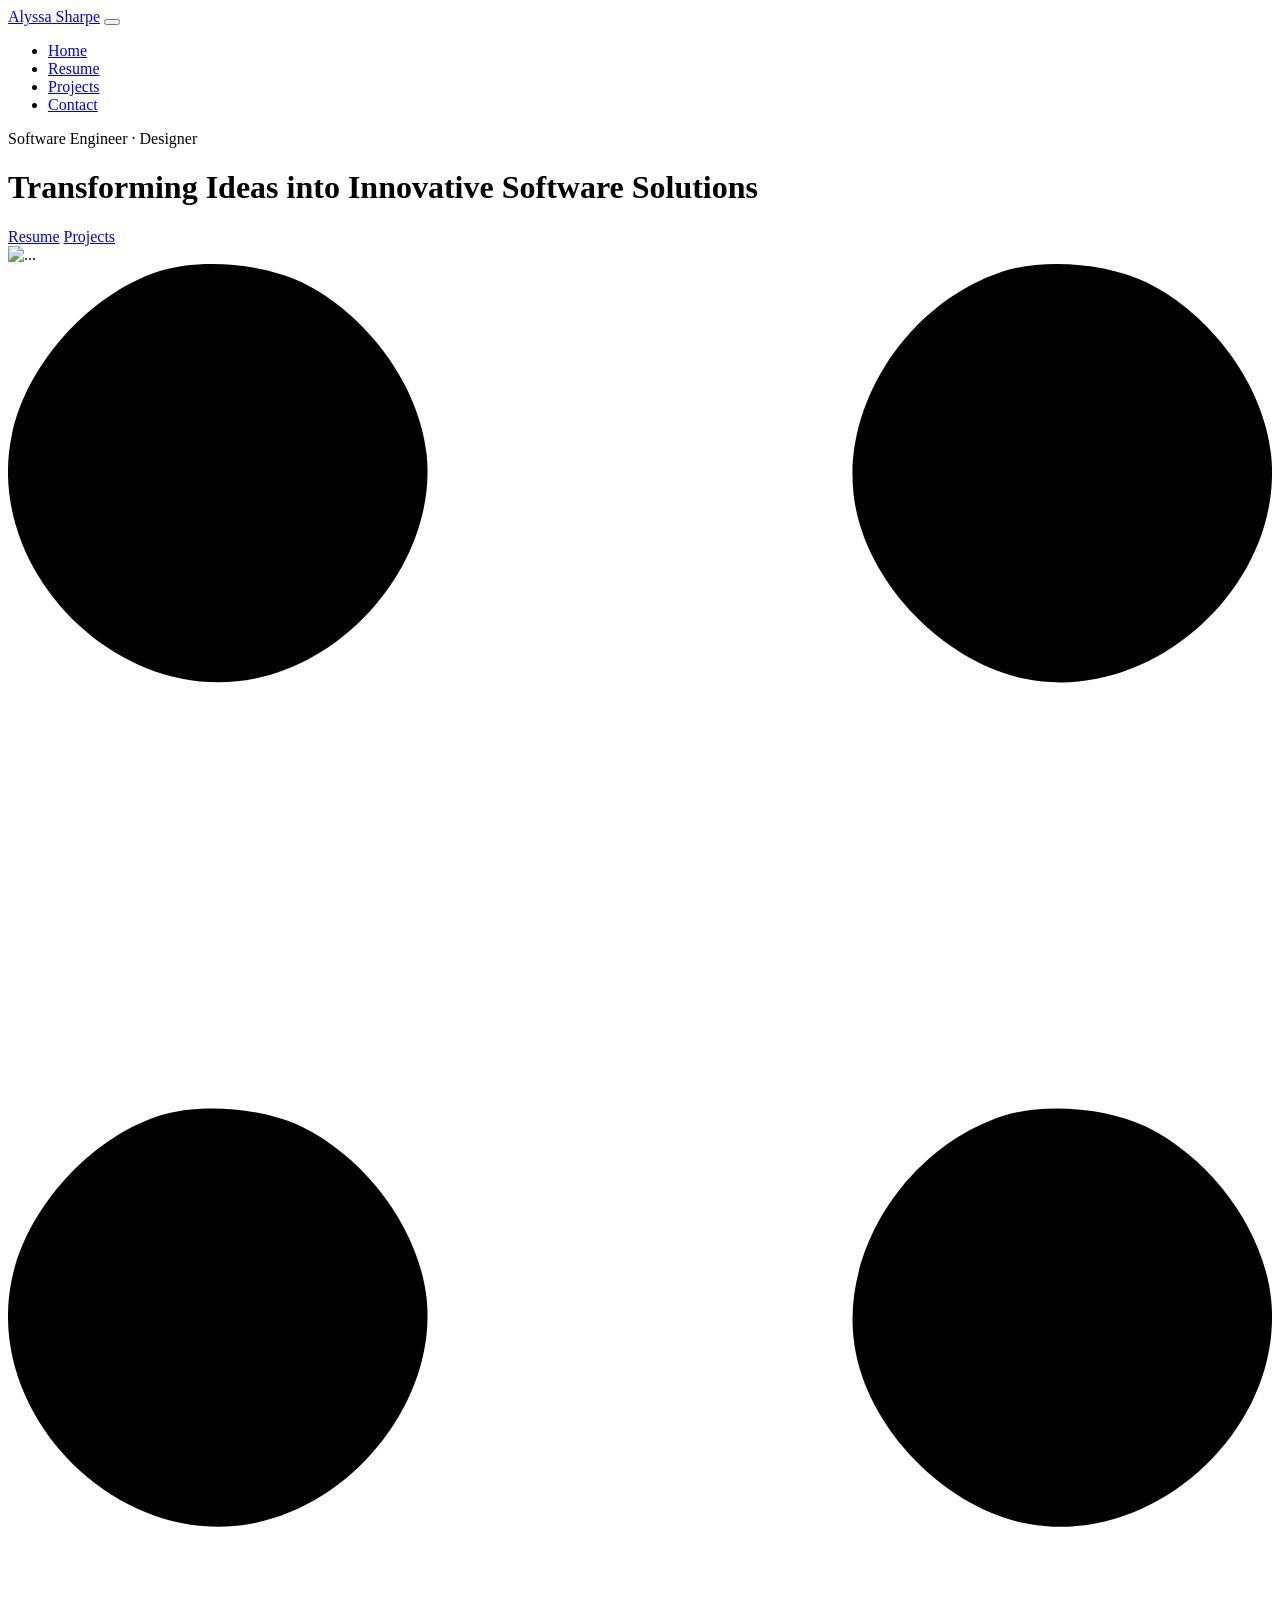
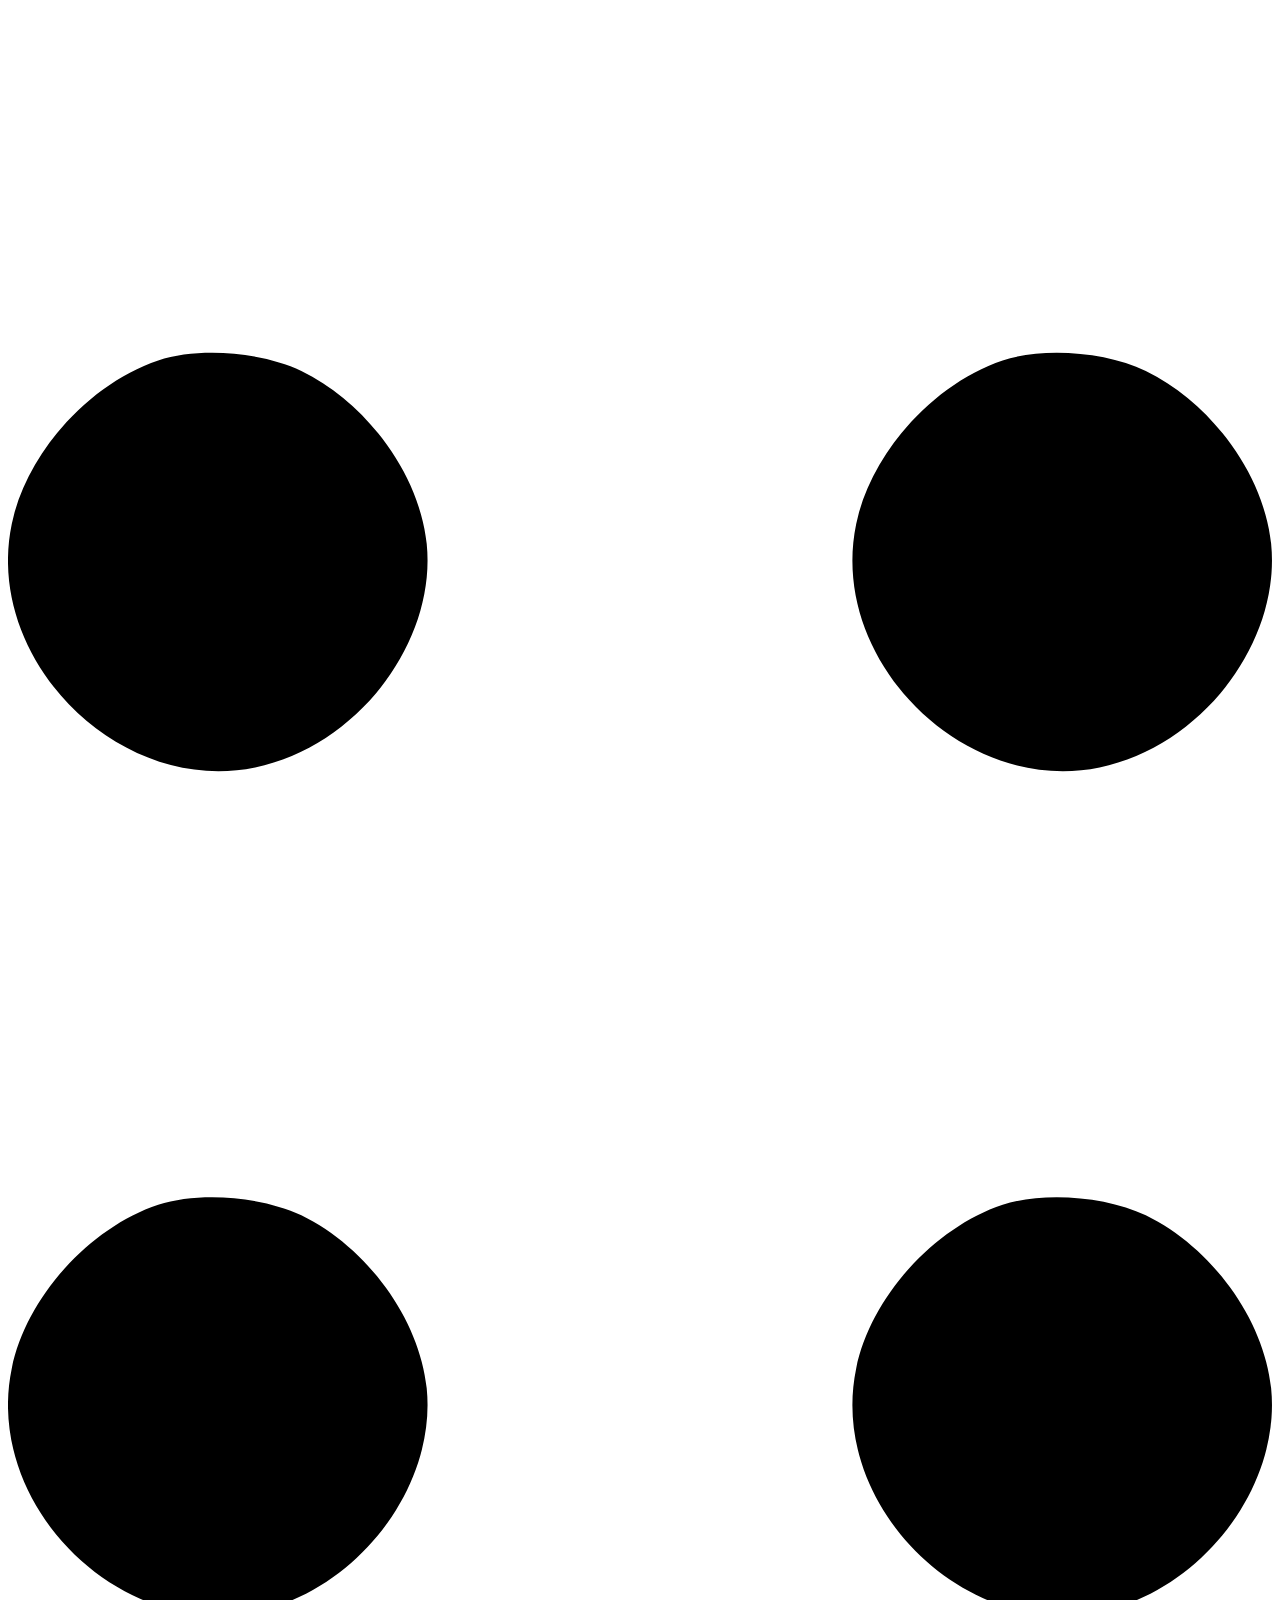
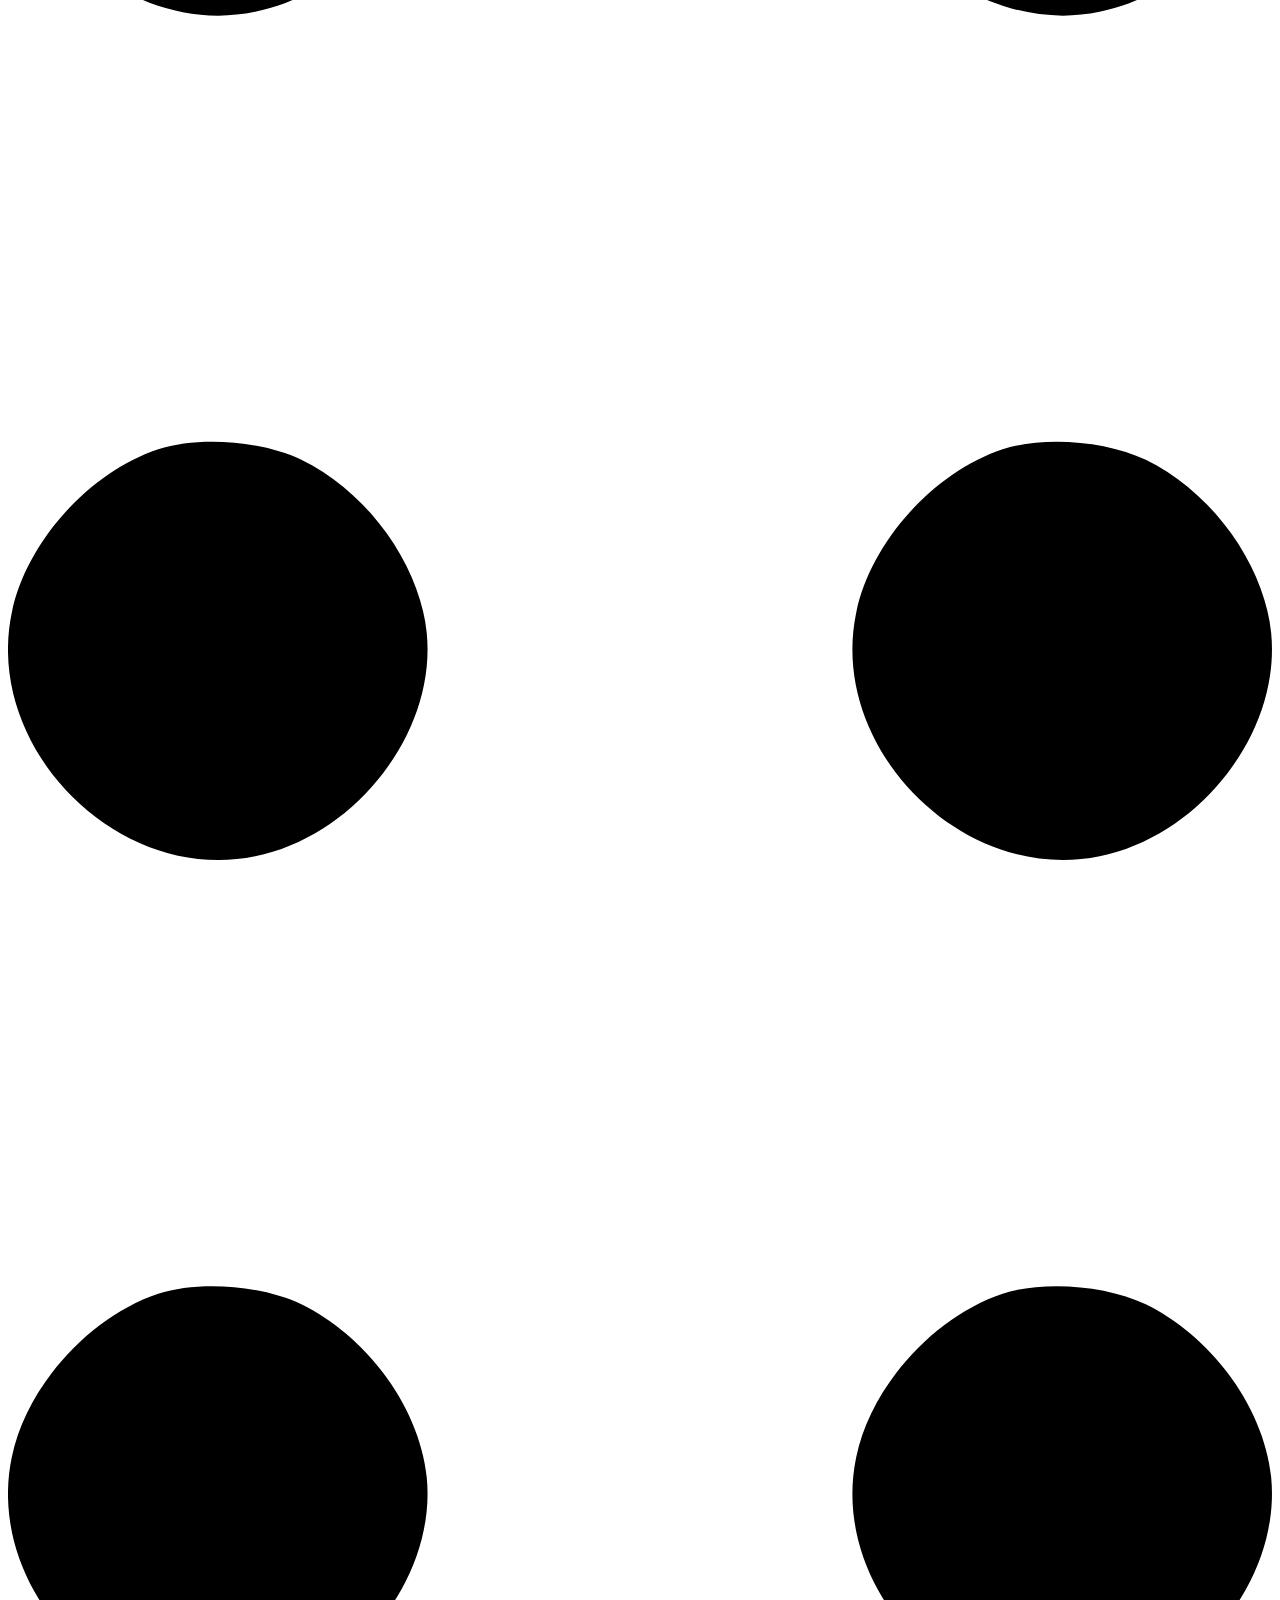
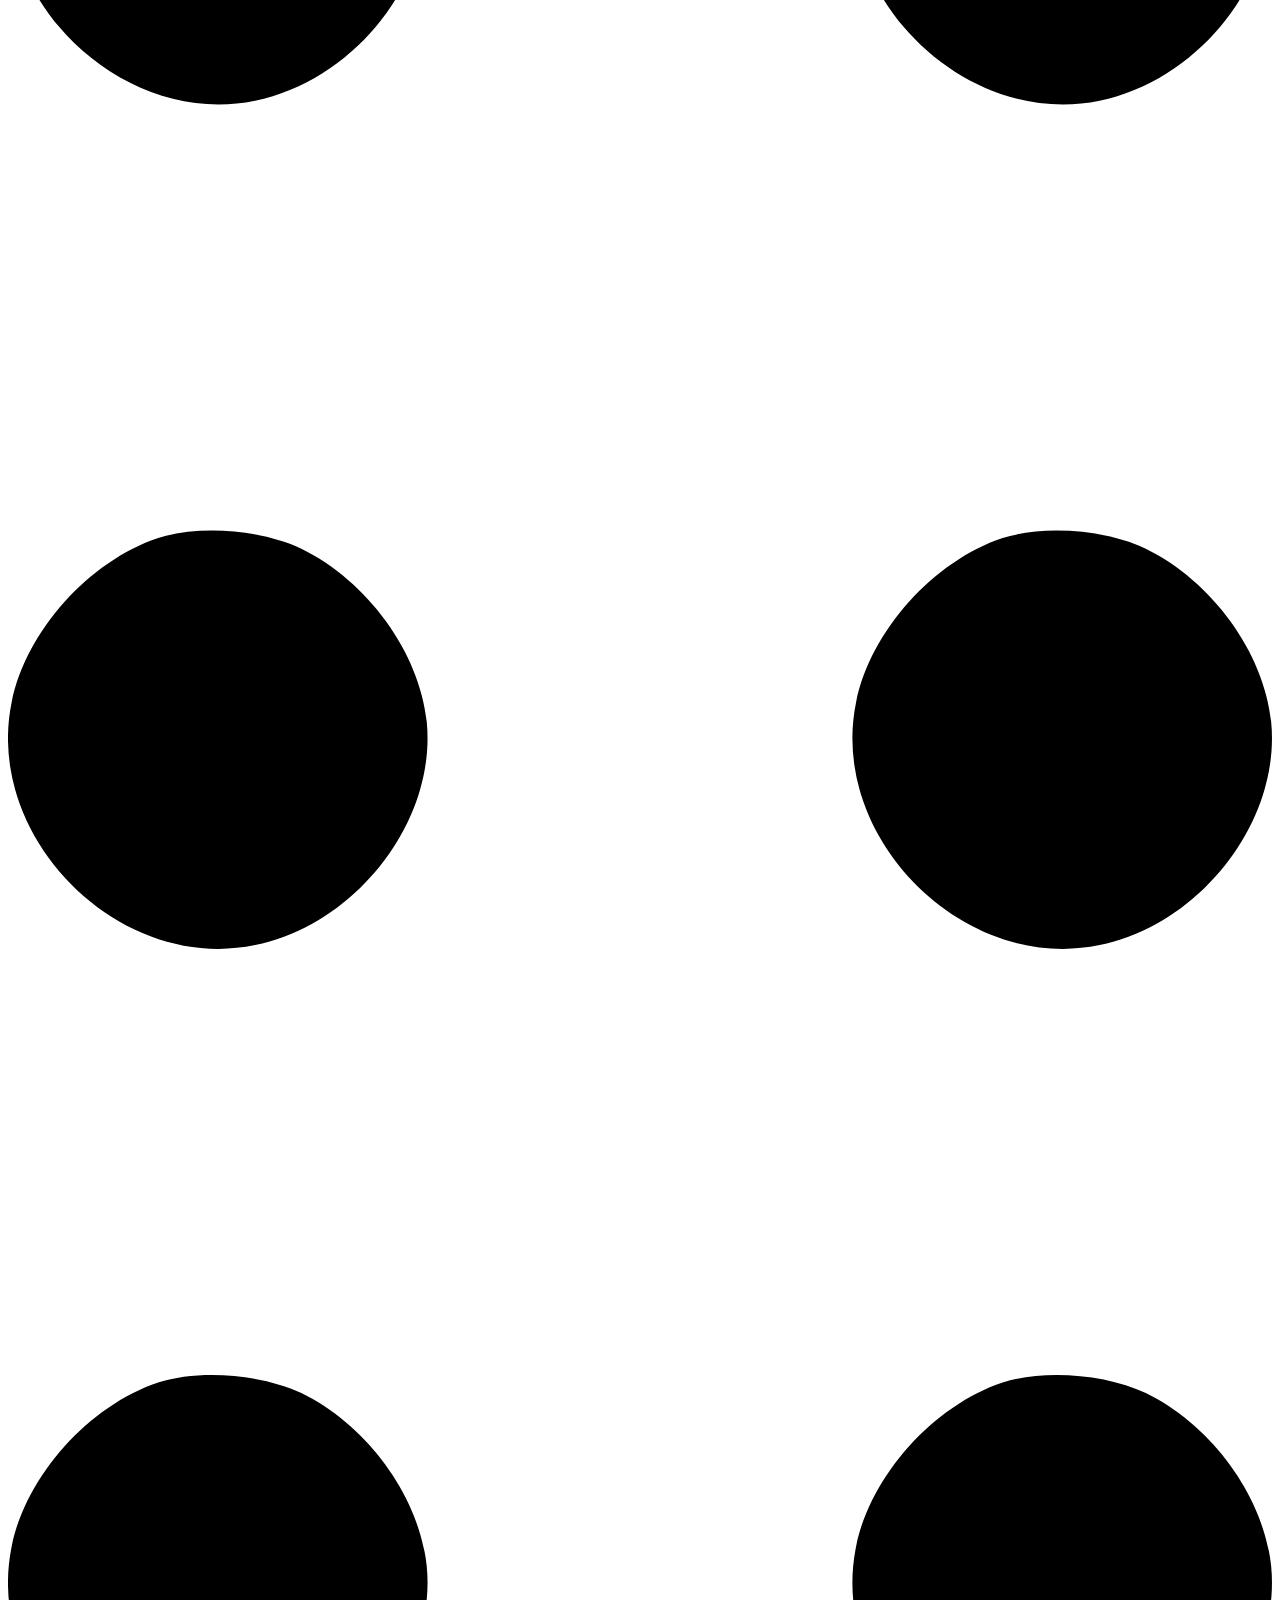
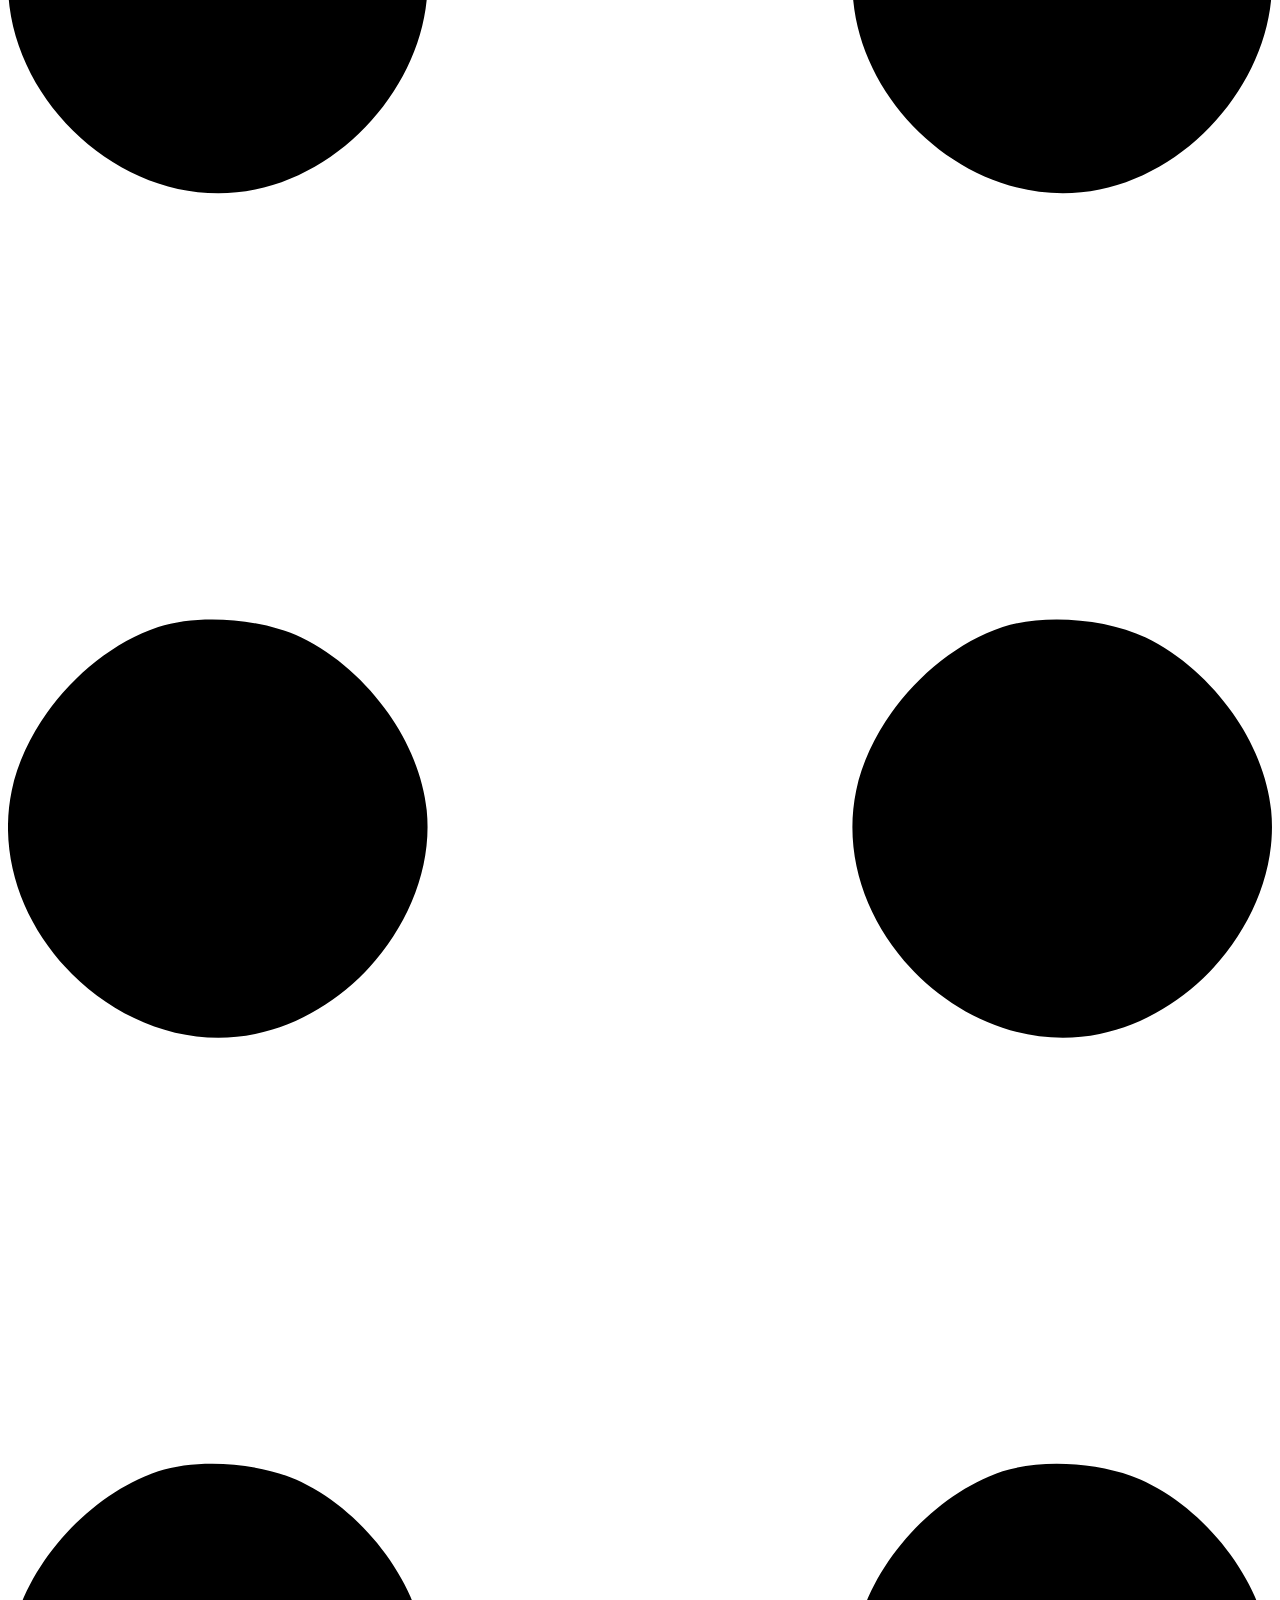
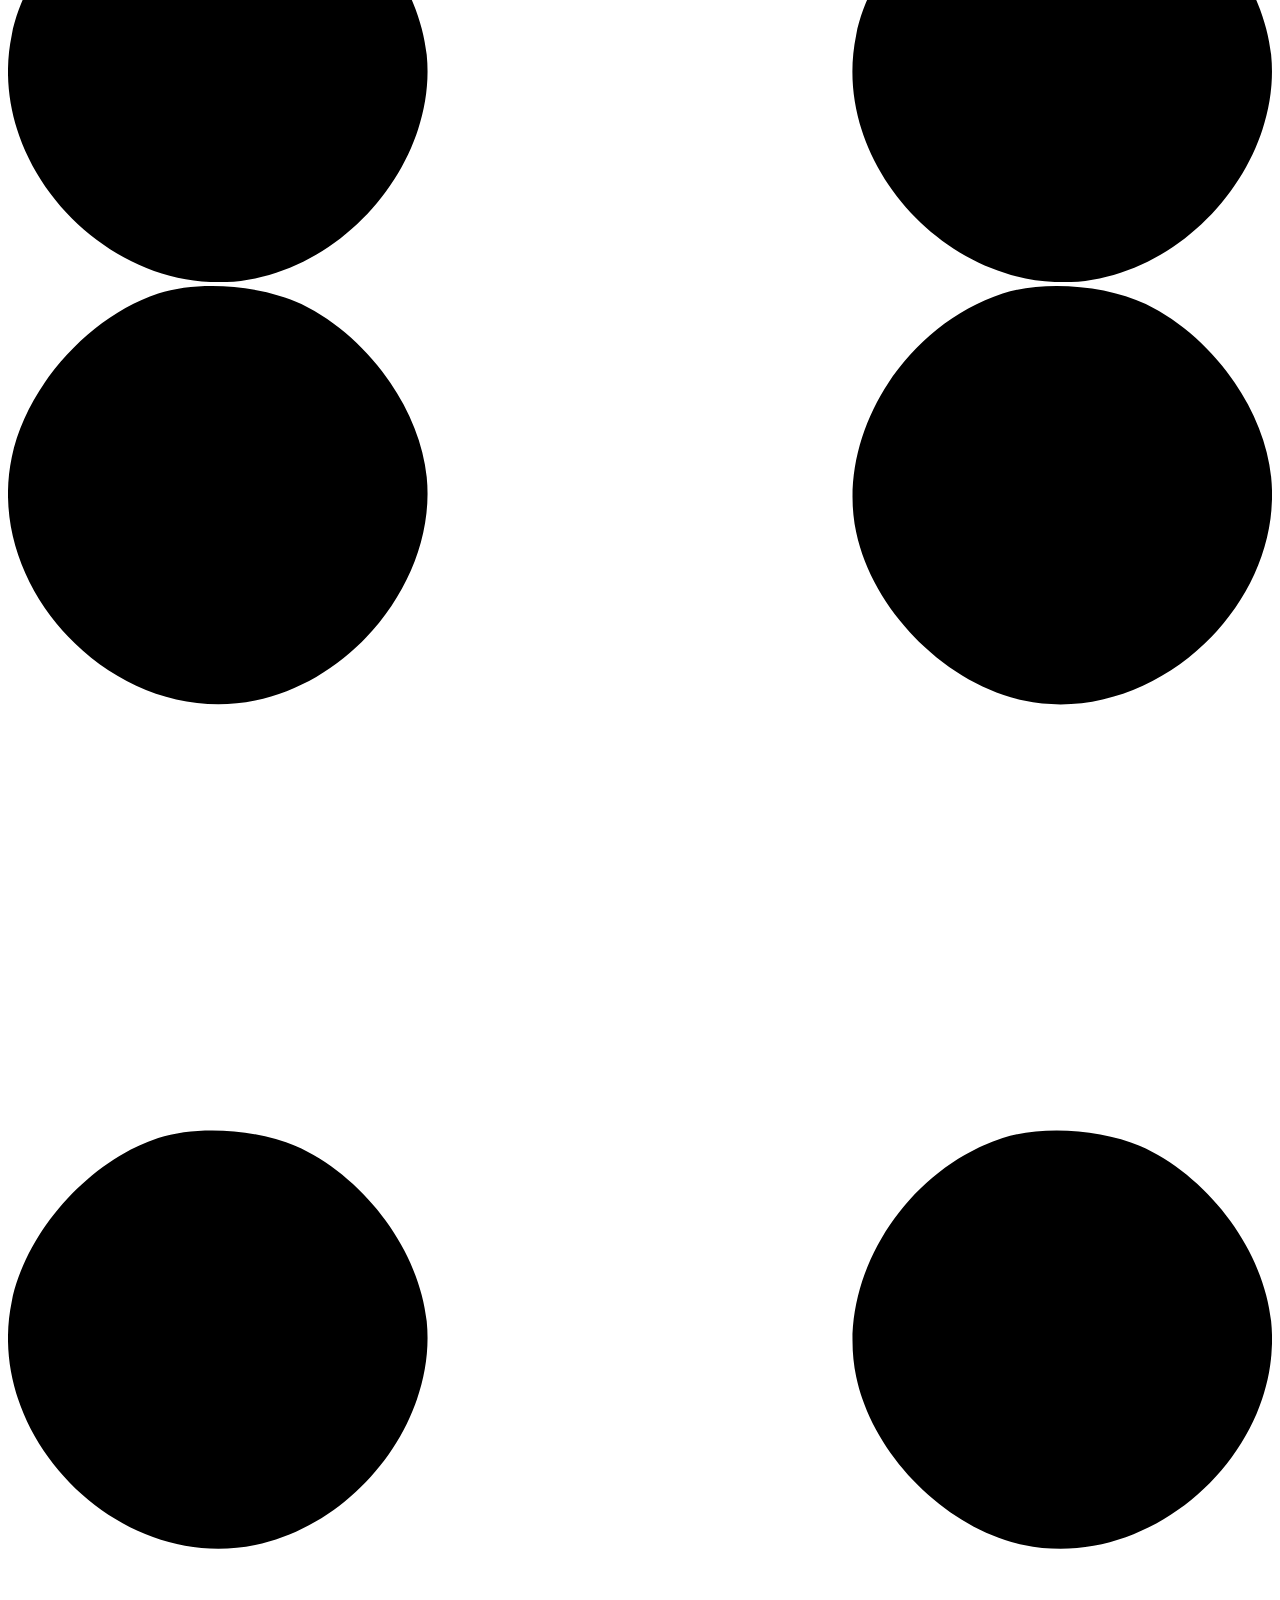
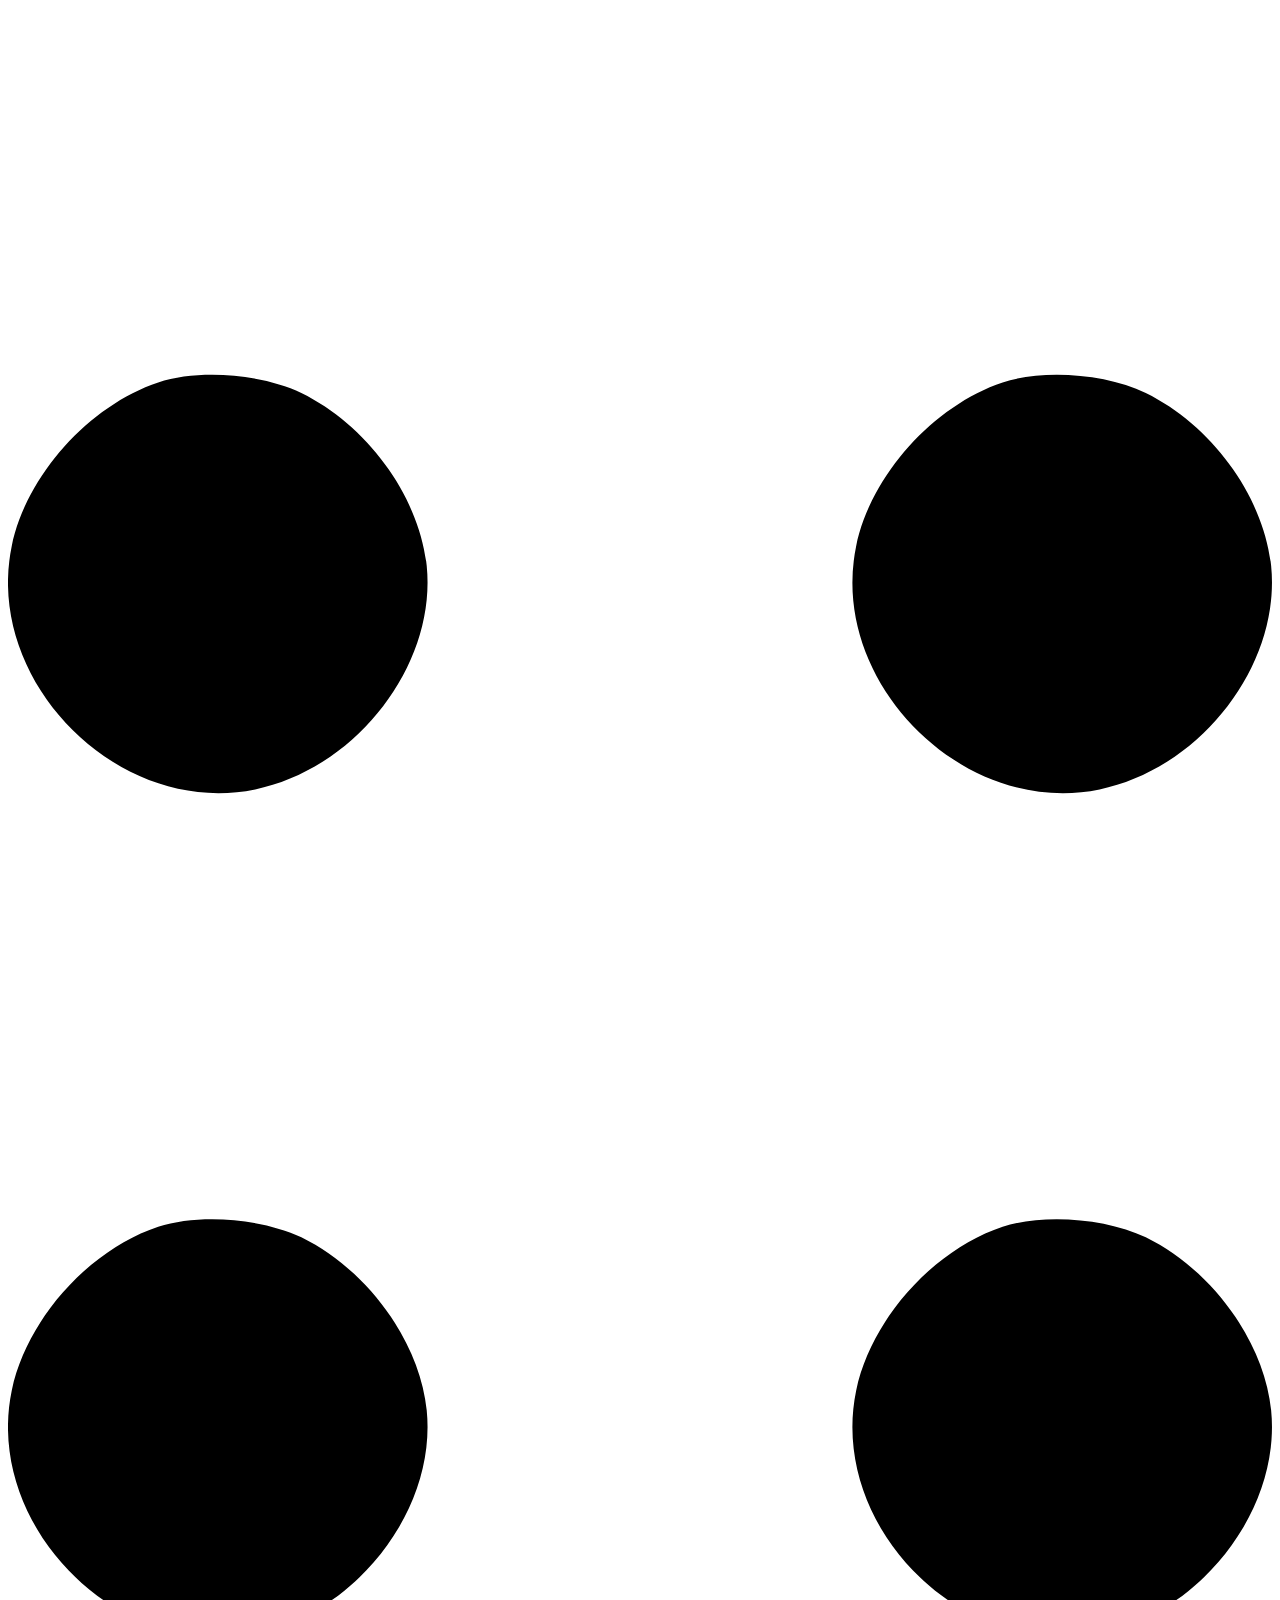
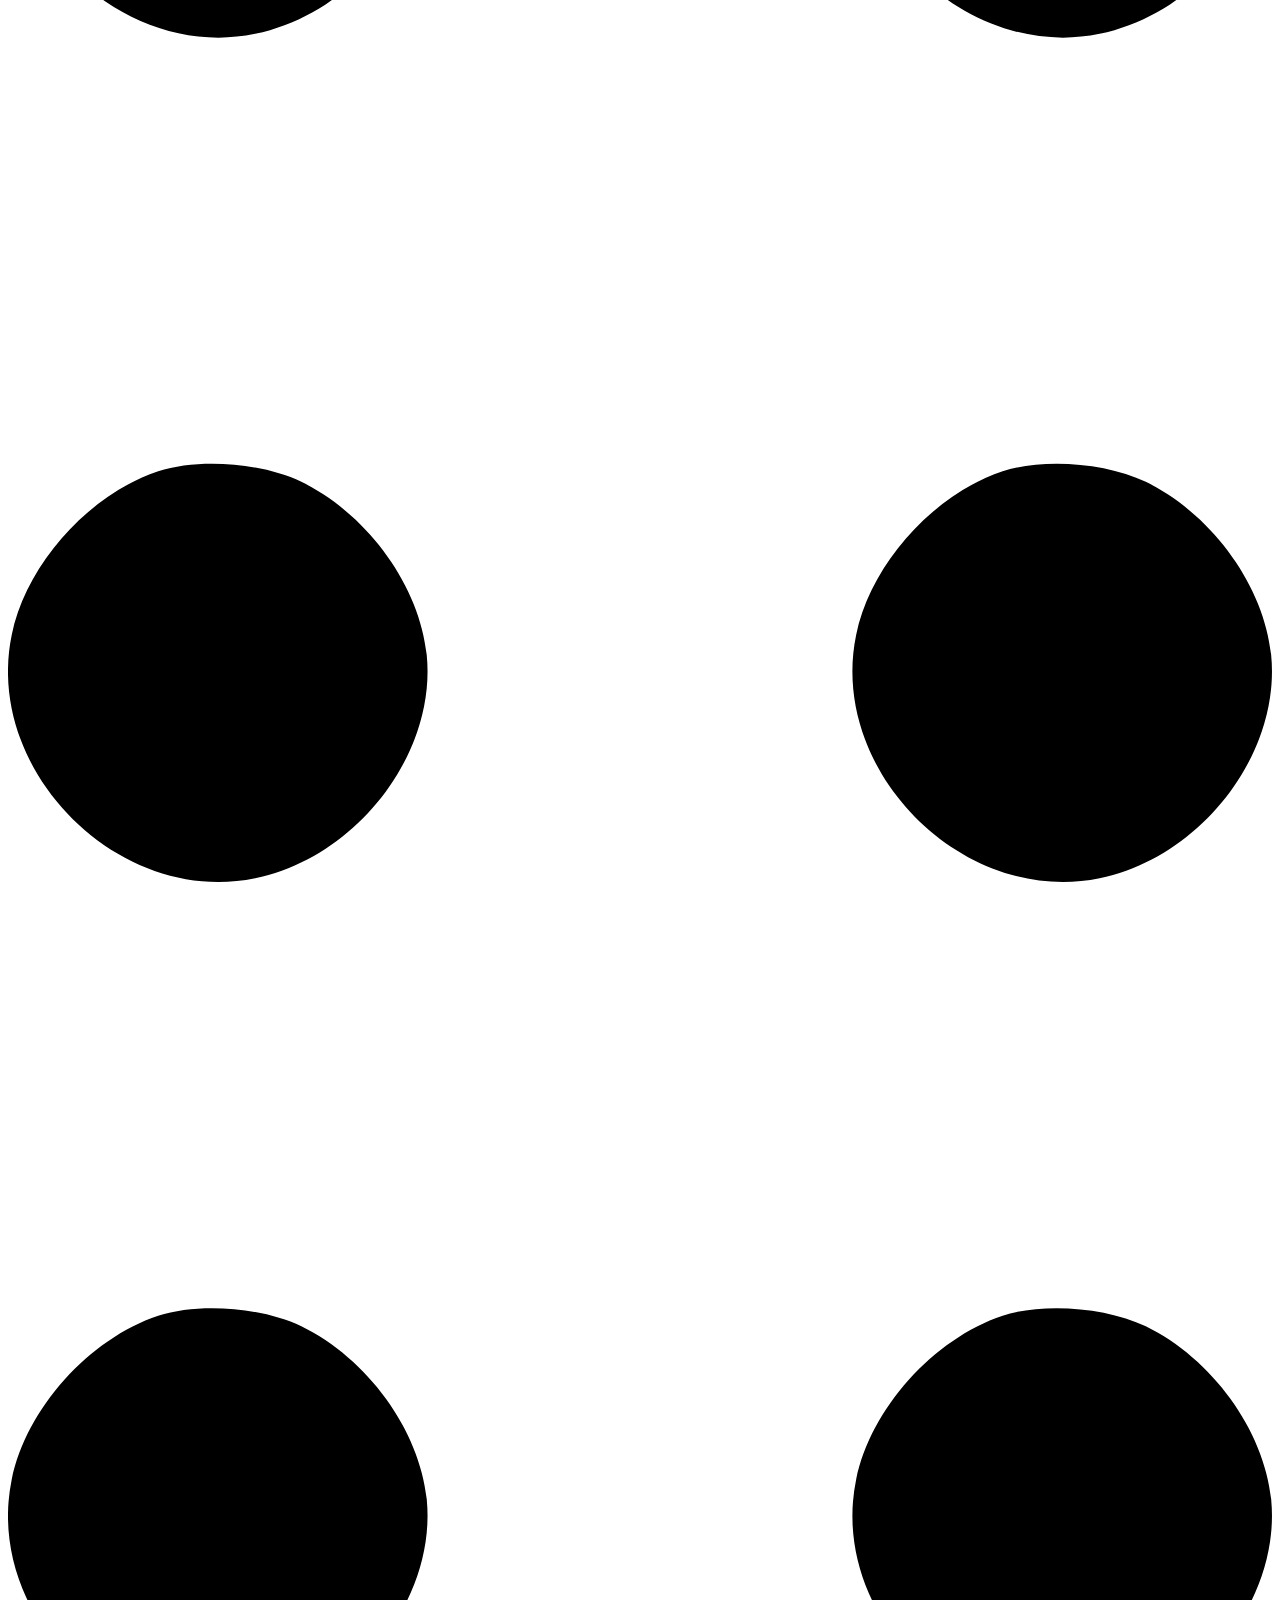
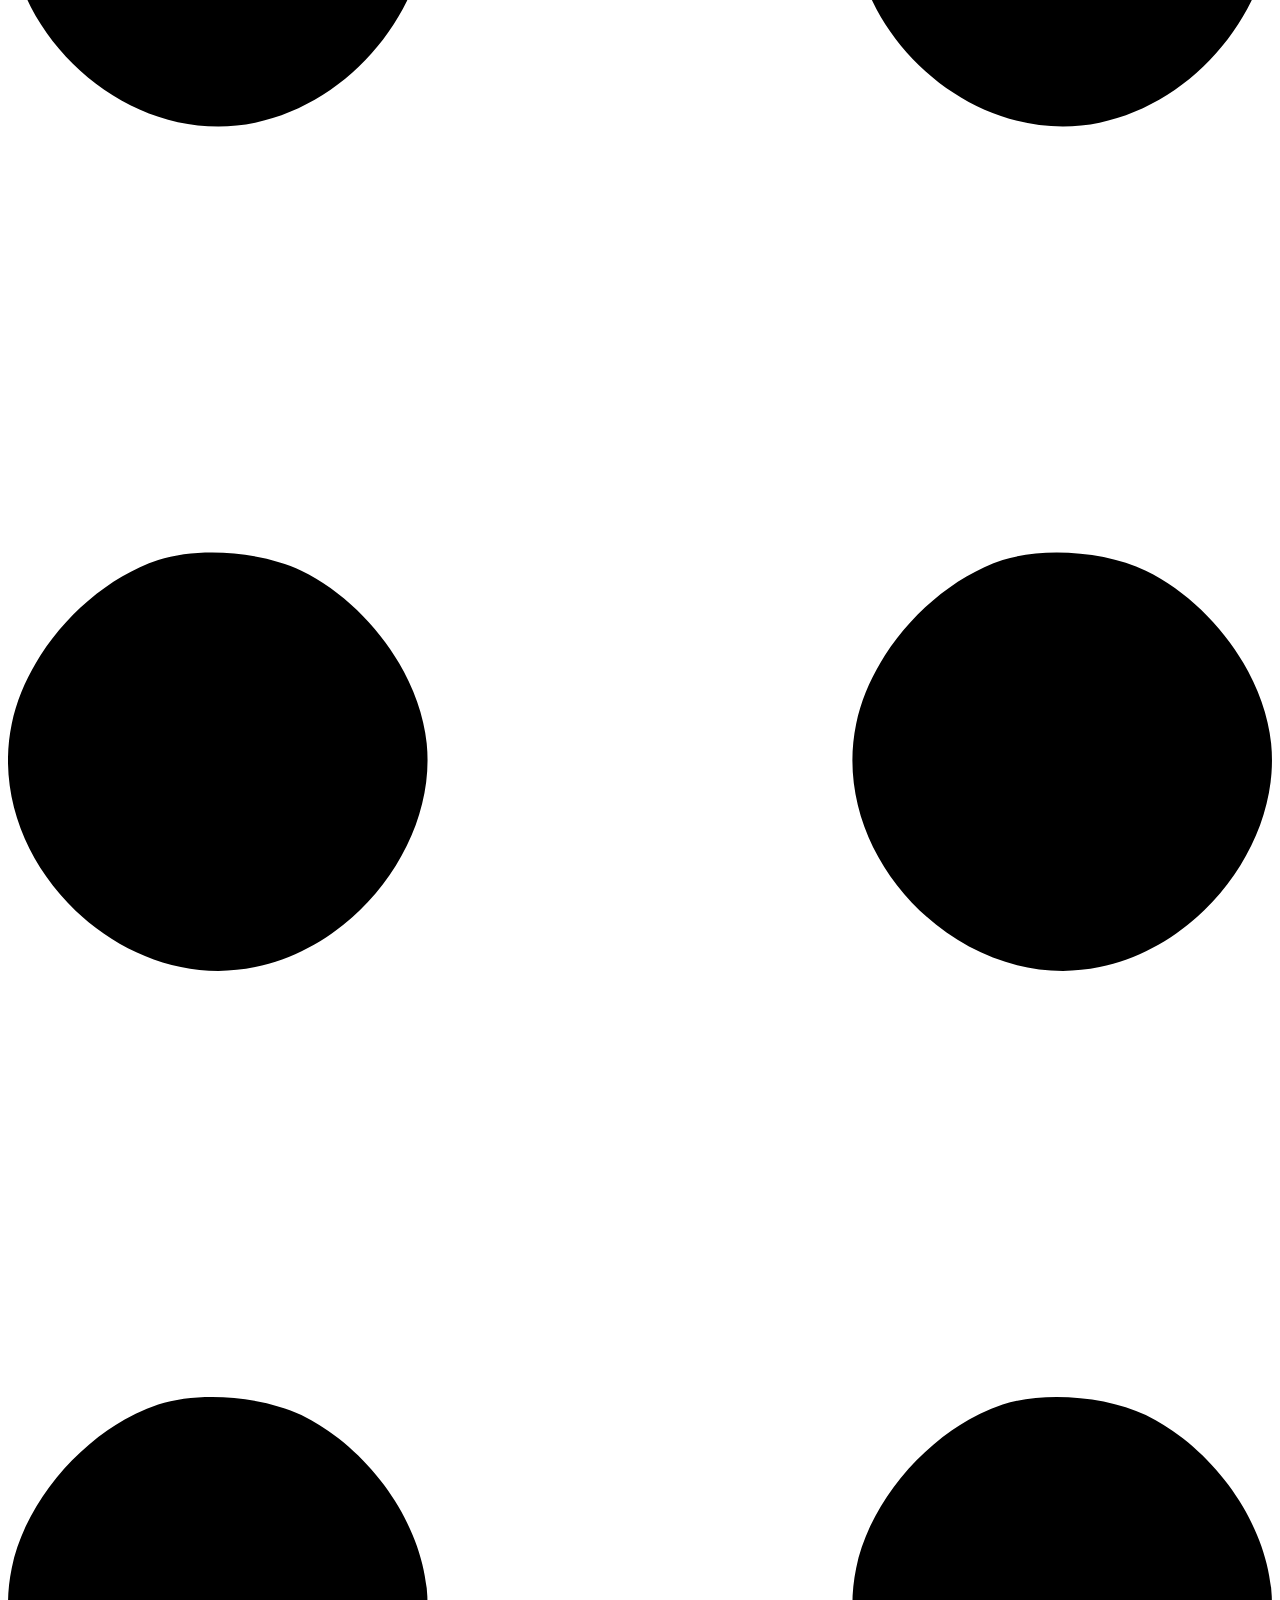
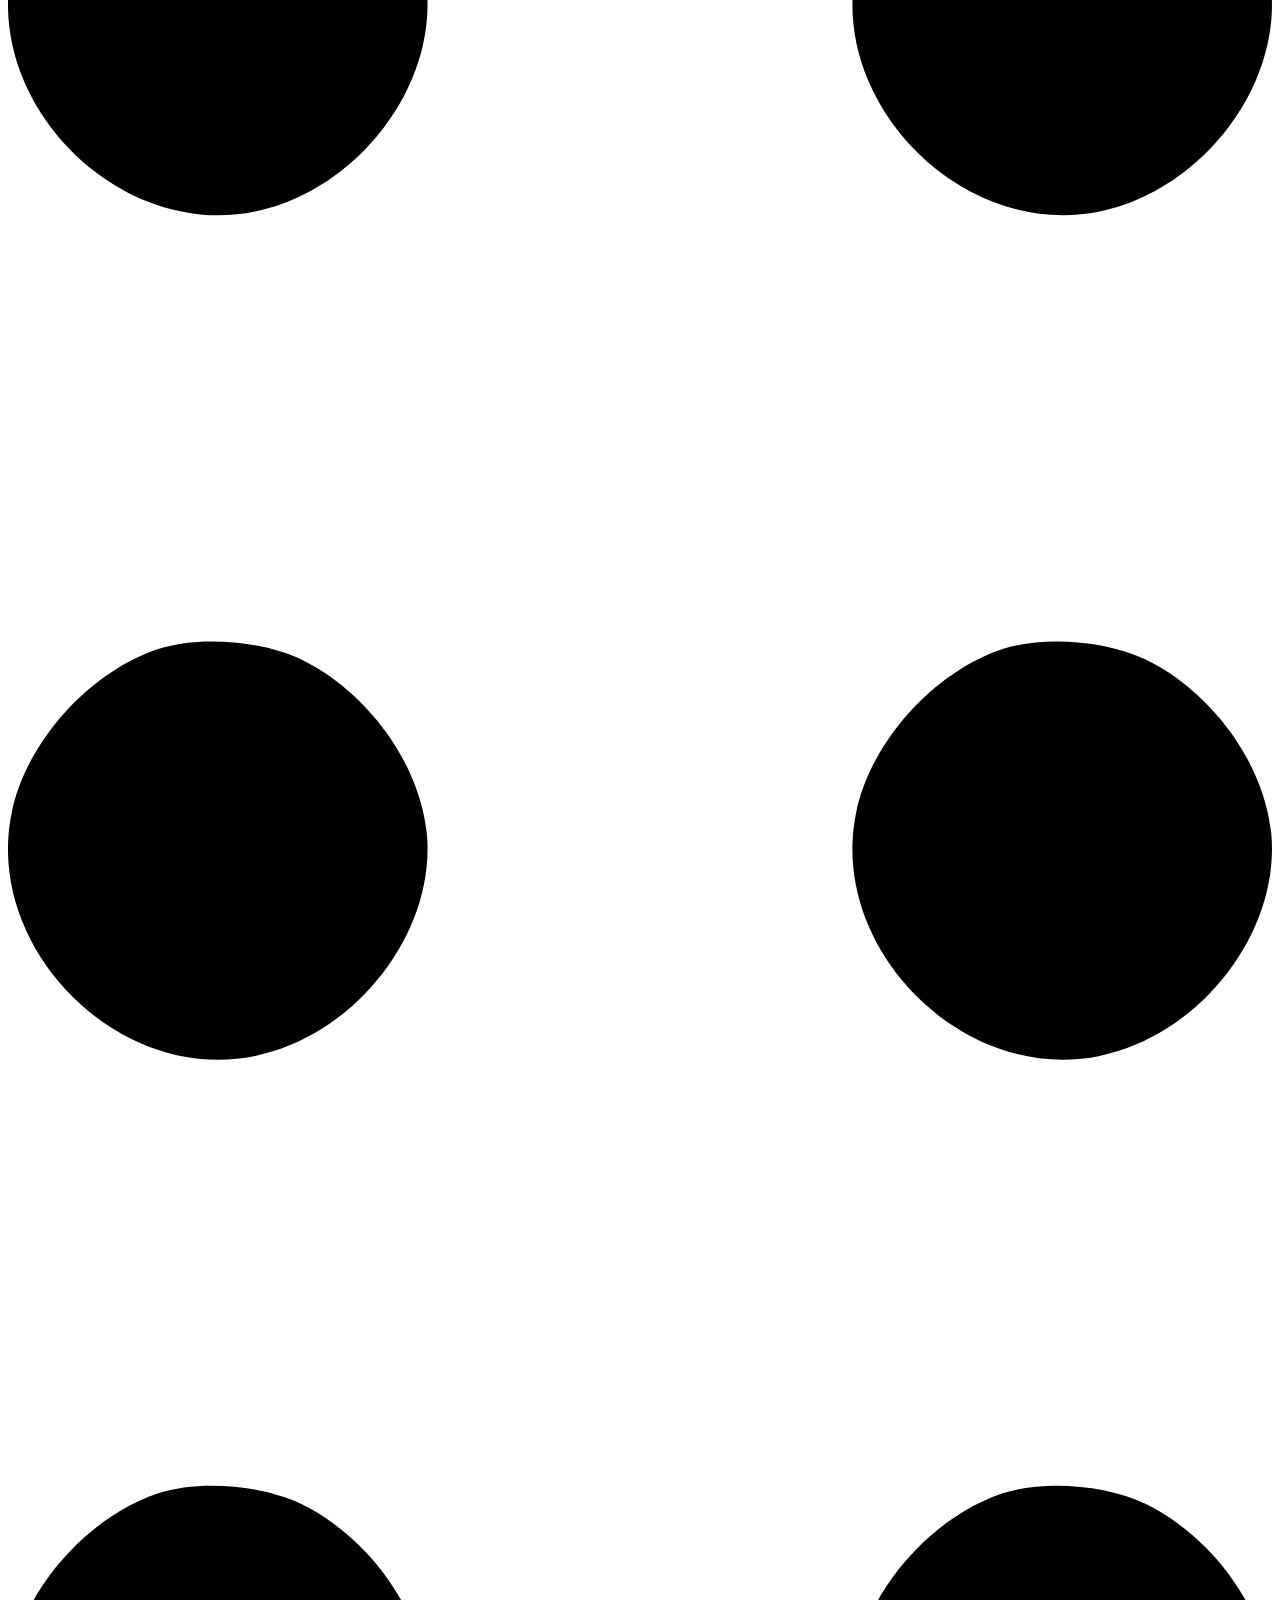
==== index.html @ 9a87635e "Inital commit" ====
<!DOCTYPE html>
<html lang="en">
    <head>
        <meta charset="utf-8" />
        <meta name="viewport" content="width=device-width, initial-scale=1, shrink-to-fit=no" />
        <meta name="description" content="" />
        <meta name="author" content="" />
        <title>Homepage</title>
        <!-- Favicon-->
        <link rel="icon" type="image/x-icon" href="assets/favicon.ico" />
        <!-- Custom Google font-->
        <link rel="preconnect" href="https://fonts.googleapis.com" />
        <link rel="preconnect" href="https://fonts.gstatic.com" crossorigin />
        <link href="https://fonts.googleapis.com/css2?family=Plus+Jakarta+Sans:wght@100;200;300;400;500;600;700;800;900&amp;display=swap" rel="stylesheet" />
        <!-- Bootstrap icons-->
        <link href="https://cdn.jsdelivr.net/npm/bootstrap-icons@1.8.1/font/bootstrap-icons.css" rel="stylesheet" />
        <!-- Core theme CSS (includes Bootstrap)-->
        <link href="css/styles.css" rel="stylesheet" />
    </head>
    <body class="d-flex flex-column h-100">
        <main class="flex-shrink-0">
            <!-- Navigation-->
            <nav class="navbar navbar-expand-lg navbar-light bg-white py-3">
                <div class="container px-5">
                    <a class="navbar-brand" href="index.html"><span class="fw-bolder text-primary">Alyssa Sharpe</span></a>
                    <button class="navbar-toggler" type="button" data-bs-toggle="collapse" data-bs-target="#navbarSupportedContent" aria-controls="navbarSupportedContent" aria-expanded="false" aria-label="Toggle navigation"><span class="navbar-toggler-icon"></span></button>
                    <div class="collapse navbar-collapse" id="navbarSupportedContent">
                        <ul class="navbar-nav ms-auto mb-2 mb-lg-0 small fw-bolder">
                            <li class="nav-item"><a class="nav-link" href="index.html">Home</a></li>
                            <li class="nav-item"><a class="nav-link" href="resume.html">Resume</a></li>
                            <li class="nav-item"><a class="nav-link" href="projects.html">Projects</a></li>
                            <li class="nav-item"><a class="nav-link" href="contact.html">Contact</a></li>
                        </ul>
                    </div>
                </div>
            </nav>
            <!-- Header-->
            <header class="py-5">
                <div class="container px-5 pb-5">
                    <div class="row gx-5 align-items-center">
                        <div class="col-xxl-5">
                            <!-- Header text content-->
                            <div class="text-center text-xxl-start">
                                <div class="badge bg-gradient-primary-to-secondary text-white mb-4"><div class="text-uppercase">Software Engineer &middot; Designer</div></div>
                                <h1 class="display-5 fw-bolder mb-5"><span class="text-gradient d-inline">Transforming Ideas into Innovative Software Solutions</span></h1>
                                <div class="d-grid gap-3 d-sm-flex justify-content-sm-center justify-content-xxl-start mb-3">
                                    <a class="btn btn-primary btn-lg px-5 py-3 me-sm-3 fs-6 fw-bolder" href="resume.html">Resume</a>
                                    <a class="btn btn-outline-dark btn-lg px-5 py-3 fs-6 fw-bolder" href="projects.html">Projects</a>
                                </div>
                            </div>
                        </div>
                        <div class="col-xxl-7">
                            <!-- Header profile picture-->
                            <div class="d-flex justify-content-center mt-5 mt-xxl-0">
                                <div class="profile bg-gradient-primary-to-secondary">
                                    <!-- TIP: For best results, use a photo with a transparent background like the demo example below-->
                                    <!-- Watch a tutorial on how to do this on YouTube (link)-->
                                    <img class="profile-img" src="assets/portrait_transparent.png" alt="..." />
                                    <div class="dots-1">
                                        <!-- SVG Dots-->
                                        <svg version="1.1" xmlns="http://www.w3.org/2000/svg" xmlns:xlink="http://www.w3.org/1999/xlink" x="0px" y="0px" viewBox="0 0 191.6 1215.4" style="enable-background: new 0 0 191.6 1215.4" xml:space="preserve">
                                            <g transform="translate(0.000000,1280.000000) scale(0.100000,-0.100000)">
                                                <path d="M227.7,12788.6c-105-35-200-141-222-248c-43-206,163-412,369-369c155,32,275,190,260,339c-11,105-90,213-190,262        C383.7,12801.6,289.7,12808.6,227.7,12788.6z"></path>
                                                <path d="M1507.7,12788.6c-151-50-253-216-222-362c25-119,136-230,254-255c194-41,395,142,375,339c-11,105-90,213-190,262        C1663.7,12801.6,1569.7,12808.6,1507.7,12788.6z"></path>
                                                <path d="M227.7,11508.6c-105-35-200-141-222-248c-43-206,163-412,369-369c155,32,275,190,260,339c-11,105-90,213-190,262        C383.7,11521.6,289.7,11528.6,227.7,11508.6z"></path>
                                                <path d="M1507.7,11508.6c-151-50-253-216-222-362c25-119,136-230,254-255c194-41,395,142,375,339c-11,105-90,213-190,262        C1663.7,11521.6,1569.7,11528.6,1507.7,11508.6z"></path>
                                                <path d="M227.7,10228.6c-105-35-200-141-222-248c-43-206,163-412,369-369c155,32,275,190,260,339c-11,105-90,213-190,262        C383.7,10241.6,289.7,10248.6,227.7,10228.6z"></path>
                                                <path d="M1507.7,10228.6c-105-35-200-141-222-248c-43-206,163-412,369-369c155,32,275,190,260,339c-11,105-90,213-190,262        C1663.7,10241.6,1569.7,10248.6,1507.7,10228.6z"></path>
                                                <path d="M227.7,8948.6c-105-35-200-141-222-248c-43-206,163-412,369-369c155,32,275,190,260,339c-11,105-90,213-190,262        C383.7,8961.6,289.7,8968.6,227.7,8948.6z"></path>
                                                <path d="M1507.7,8948.6c-105-35-200-141-222-248c-43-206,163-412,369-369c155,32,275,190,260,339c-11,105-90,213-190,262        C1663.7,8961.6,1569.7,8968.6,1507.7,8948.6z"></path>
                                                <path d="M227.7,7668.6c-105-35-200-141-222-248c-43-206,163-412,369-369c155,32,275,190,260,339c-11,105-90,213-190,262        C383.7,7681.6,289.7,7688.6,227.7,7668.6z"></path>
                                                <path d="M1507.7,7668.6c-105-35-200-141-222-248c-43-206,163-412,369-369c155,32,275,190,260,339c-11,105-90,213-190,262        C1663.7,7681.6,1569.7,7688.6,1507.7,7668.6z"></path>
                                                <path d="M227.7,6388.6c-105-35-200-141-222-248c-43-206,163-412,369-369c155,32,275,190,260,339c-11,105-90,213-190,262        C383.7,6401.6,289.7,6408.6,227.7,6388.6z"></path>
                                                <path d="M1507.7,6388.6c-105-35-200-141-222-248c-43-206,163-412,369-369c155,32,275,190,260,339c-11,105-90,213-190,262        C1663.7,6401.6,1569.7,6408.6,1507.7,6388.6z"></path>
                                                <path d="M227.7,5108.6c-105-35-200-141-222-248c-43-206,163-412,369-369c155,32,275,190,260,339c-11,105-90,213-190,262        C383.7,5121.6,289.7,5128.6,227.7,5108.6z"></path>
                                                <path d="M1507.7,5108.6c-105-35-200-141-222-248c-43-206,163-412,369-369c155,32,275,190,260,339c-11,105-90,213-190,262        C1663.7,5121.6,1569.7,5128.6,1507.7,5108.6z"></path>
                                                <path d="M227.7,3828.6c-105-35-200-141-222-248c-43-206,163-412,369-369c155,32,275,190,260,339c-11,105-90,213-190,262        C383.7,3841.6,289.7,3848.6,227.7,3828.6z"></path>
                                                <path d="M1507.7,3828.6c-105-35-200-141-222-248c-43-206,163-412,369-369c155,32,275,190,260,339c-11,105-90,213-190,262        C1663.7,3841.6,1569.7,3848.6,1507.7,3828.6z"></path>
                                                <path d="M227.7,2548.6c-105-35-200-141-222-248c-43-206,163-412,369-369c155,32,275,190,260,339c-11,105-90,213-190,262        C383.7,2561.6,289.7,2568.6,227.7,2548.6z"></path>
                                                <path d="M1507.7,2548.6c-105-35-200-141-222-248c-43-206,163-412,369-369c155,32,275,190,260,339c-11,105-90,213-190,262        C1663.7,2561.6,1569.7,2568.6,1507.7,2548.6z"></path>
                                                <path d="M227.7,1268.6c-105-35-200-141-222-248c-43-206,163-412,369-369c155,32,275,190,260,339c-11,105-90,213-190,262        C383.7,1281.6,289.7,1288.6,227.7,1268.6z"></path>
                                                <path d="M1507.7,1268.6c-105-35-200-141-222-248c-43-206,163-412,369-369c155,32,275,190,260,339c-11,105-90,213-190,262        C1663.7,1281.6,1569.7,1288.6,1507.7,1268.6z"></path>
                                            </g>
                                        </svg>
                                        <!-- END of SVG dots-->
                                    </div>
                                    <div class="dots-2">
                                        <!-- SVG Dots-->
                                        <svg version="1.1" xmlns="http://www.w3.org/2000/svg" xmlns:xlink="http://www.w3.org/1999/xlink" x="0px" y="0px" viewBox="0 0 191.6 1215.4" style="enable-background: new 0 0 191.6 1215.4" xml:space="preserve">
                                            <g transform="translate(0.000000,1280.000000) scale(0.100000,-0.100000)">
                                                <path d="M227.7,12788.6c-105-35-200-141-222-248c-43-206,163-412,369-369c155,32,275,190,260,339c-11,105-90,213-190,262        C383.7,12801.6,289.7,12808.6,227.7,12788.6z"></path>
                                                <path d="M1507.7,12788.6c-151-50-253-216-222-362c25-119,136-230,254-255c194-41,395,142,375,339c-11,105-90,213-190,262        C1663.7,12801.6,1569.7,12808.6,1507.7,12788.6z"></path>
                                                <path d="M227.7,11508.6c-105-35-200-141-222-248c-43-206,163-412,369-369c155,32,275,190,260,339c-11,105-90,213-190,262        C383.7,11521.6,289.7,11528.6,227.7,11508.6z"></path>
                                                <path d="M1507.7,11508.6c-151-50-253-216-222-362c25-119,136-230,254-255c194-41,395,142,375,339c-11,105-90,213-190,262        C1663.7,11521.6,1569.7,11528.6,1507.7,11508.6z"></path>
                                                <path d="M227.7,10228.6c-105-35-200-141-222-248c-43-206,163-412,369-369c155,32,275,190,260,339c-11,105-90,213-190,262        C383.7,10241.6,289.7,10248.6,227.7,10228.6z"></path>
                                                <path d="M1507.7,10228.6c-105-35-200-141-222-248c-43-206,163-412,369-369c155,32,275,190,260,339c-11,105-90,213-190,262        C1663.7,10241.6,1569.7,10248.6,1507.7,10228.6z"></path>
                                                <path d="M227.7,8948.6c-105-35-200-141-222-248c-43-206,163-412,369-369c155,32,275,190,260,339c-11,105-90,213-190,262        C383.7,8961.6,289.7,8968.6,227.7,8948.6z"></path>
                                                <path d="M1507.7,8948.6c-105-35-200-141-222-248c-43-206,163-412,369-369c155,32,275,190,260,339c-11,105-90,213-190,262        C1663.7,8961.6,1569.7,8968.6,1507.7,8948.6z"></path>
                                                <path d="M227.7,7668.6c-105-35-200-141-222-248c-43-206,163-412,369-369c155,32,275,190,260,339c-11,105-90,213-190,262        C383.7,7681.6,289.7,7688.6,227.7,7668.6z"></path>
                                                <path d="M1507.7,7668.6c-105-35-200-141-222-248c-43-206,163-412,369-369c155,32,275,190,260,339c-11,105-90,213-190,262        C1663.7,7681.6,1569.7,7688.6,1507.7,7668.6z"></path>
                                                <path d="M227.7,6388.6c-105-35-200-141-222-248c-43-206,163-412,369-369c155,32,275,190,260,339c-11,105-90,213-190,262        C383.7,6401.6,289.7,6408.6,227.7,6388.6z"></path>
                                                <path d="M1507.7,6388.6c-105-35-200-141-222-248c-43-206,163-412,369-369c155,32,275,190,260,339c-11,105-90,213-190,262        C1663.7,6401.6,1569.7,6408.6,1507.7,6388.6z"></path>
                                                <path d="M227.7,5108.6c-105-35-200-141-222-248c-43-206,163-412,369-369c155,32,275,190,260,339c-11,105-90,213-190,262        C383.7,5121.6,289.7,5128.6,227.7,5108.6z"></path>
                                                <path d="M1507.7,5108.6c-105-35-200-141-222-248c-43-206,163-412,369-369c155,32,275,190,260,339c-11,105-90,213-190,262        C1663.7,5121.6,1569.7,5128.6,1507.7,5108.6z"></path>
                                                <path d="M227.7,3828.6c-105-35-200-141-222-248c-43-206,163-412,369-369c155,32,275,190,260,339c-11,105-90,213-190,262        C383.7,3841.6,289.7,3848.6,227.7,3828.6z"></path>
                                                <path d="M1507.7,3828.6c-105-35-200-141-222-248c-43-206,163-412,369-369c155,32,275,190,260,339c-11,105-90,213-190,262        C1663.7,3841.6,1569.7,3848.6,1507.7,3828.6z"></path>
                                                <path d="M227.7,2548.6c-105-35-200-141-222-248c-43-206,163-412,369-369c155,32,275,190,260,339c-11,105-90,213-190,262        C383.7,2561.6,289.7,2568.6,227.7,2548.6z"></path>
                                                <path d="M1507.7,2548.6c-105-35-200-141-222-248c-43-206,163-412,369-369c155,32,275,190,260,339c-11,105-90,213-190,262        C1663.7,2561.6,1569.7,2568.6,1507.7,2548.6z"></path>
                                                <path d="M227.7,1268.6c-105-35-200-141-222-248c-43-206,163-412,369-369c155,32,275,190,260,339c-11,105-90,213-190,262        C383.7,1281.6,289.7,1288.6,227.7,1268.6z"></path>
                                                <path d="M1507.7,1268.6c-105-35-200-141-222-248c-43-206,163-412,369-369c155,32,275,190,260,339c-11,105-90,213-190,262        C1663.7,1281.6,1569.7,1288.6,1507.7,1268.6z"></path>
                                            </g>
                                        </svg>
                                        <!-- END of SVG dots-->
                                    </div>
                                    <div class="dots-3">
                                        <!-- SVG Dots-->
                                        <svg version="1.1" xmlns="http://www.w3.org/2000/svg" xmlns:xlink="http://www.w3.org/1999/xlink" x="0px" y="0px" viewBox="0 0 191.6 1215.4" style="enable-background: new 0 0 191.6 1215.4" xml:space="preserve">
                                            <g transform="translate(0.000000,1280.000000) scale(0.100000,-0.100000)">
                                                <path d="M227.7,12788.6c-105-35-200-141-222-248c-43-206,163-412,369-369c155,32,275,190,260,339c-11,105-90,213-190,262        C383.7,12801.6,289.7,12808.6,227.7,12788.6z"></path>
                                                <path d="M1507.7,12788.6c-151-50-253-216-222-362c25-119,136-230,254-255c194-41,395,142,375,339c-11,105-90,213-190,262        C1663.7,12801.6,1569.7,12808.6,1507.7,12788.6z"></path>
                                                <path d="M227.7,11508.6c-105-35-200-141-222-248c-43-206,163-412,369-369c155,32,275,190,260,339c-11,105-90,213-190,262        C383.7,11521.6,289.7,11528.6,227.7,11508.6z"></path>
                                                <path d="M1507.7,11508.6c-151-50-253-216-222-362c25-119,136-230,254-255c194-41,395,142,375,339c-11,105-90,213-190,262        C1663.7,11521.6,1569.7,11528.6,1507.7,11508.6z"></path>
                                                <path d="M227.7,10228.6c-105-35-200-141-222-248c-43-206,163-412,369-369c155,32,275,190,260,339c-11,105-90,213-190,262        C383.7,10241.6,289.7,10248.6,227.7,10228.6z"></path>
                                                <path d="M1507.7,10228.6c-105-35-200-141-222-248c-43-206,163-412,369-369c155,32,275,190,260,339c-11,105-90,213-190,262        C1663.7,10241.6,1569.7,10248.6,1507.7,10228.6z"></path>
                                                <path d="M227.7,8948.6c-105-35-200-141-222-248c-43-206,163-412,369-369c155,32,275,190,260,339c-11,105-90,213-190,262        C383.7,8961.6,289.7,8968.6,227.7,8948.6z"></path>
                                                <path d="M1507.7,8948.6c-105-35-200-141-222-248c-43-206,163-412,369-369c155,32,275,190,260,339c-11,105-90,213-190,262        C1663.7,8961.6,1569.7,8968.6,1507.7,8948.6z"></path>
                                                <path d="M227.7,7668.6c-105-35-200-141-222-248c-43-206,163-412,369-369c155,32,275,190,260,339c-11,105-90,213-190,262        C383.7,7681.6,289.7,7688.6,227.7,7668.6z"></path>
                                                <path d="M1507.7,7668.6c-105-35-200-141-222-248c-43-206,163-412,369-369c155,32,275,190,260,339c-11,105-90,213-190,262        C1663.7,7681.6,1569.7,7688.6,1507.7,7668.6z"></path>
                                                <path d="M227.7,6388.6c-105-35-200-141-222-248c-43-206,163-412,369-369c155,32,275,190,260,339c-11,105-90,213-190,262        C383.7,6401.6,289.7,6408.6,227.7,6388.6z"></path>
                                                <path d="M1507.7,6388.6c-105-35-200-141-222-248c-43-206,163-412,369-369c155,32,275,190,260,339c-11,105-90,213-190,262        C1663.7,6401.6,1569.7,6408.6,1507.7,6388.6z"></path>
                                                <path d="M227.7,5108.6c-105-35-200-141-222-248c-43-206,163-412,369-369c155,32,275,190,260,339c-11,105-90,213-190,262        C383.7,5121.6,289.7,5128.6,227.7,5108.6z"></path>
                                                <path d="M1507.7,5108.6c-105-35-200-141-222-248c-43-206,163-412,369-369c155,32,275,190,260,339c-11,105-90,213-190,262        C1663.7,5121.6,1569.7,5128.6,1507.7,5108.6z"></path>
                                                <path d="M227.7,3828.6c-105-35-200-141-222-248c-43-206,163-412,369-369c155,32,275,190,260,339c-11,105-90,213-190,262        C383.7,3841.6,289.7,3848.6,227.7,3828.6z"></path>
                                                <path d="M1507.7,3828.6c-105-35-200-141-222-248c-43-206,163-412,369-369c155,32,275,190,260,339c-11,105-90,213-190,262        C1663.7,3841.6,1569.7,3848.6,1507.7,3828.6z"></path>
                                                <path d="M227.7,2548.6c-105-35-200-141-222-248c-43-206,163-412,369-369c155,32,275,190,260,339c-11,105-90,213-190,262        C383.7,2561.6,289.7,2568.6,227.7,2548.6z"></path>
                                                <path d="M1507.7,2548.6c-105-35-200-141-222-248c-43-206,163-412,369-369c155,32,275,190,260,339c-11,105-90,213-190,262        C1663.7,2561.6,1569.7,2568.6,1507.7,2548.6z"></path>
                                                <path d="M227.7,1268.6c-105-35-200-141-222-248c-43-206,163-412,369-369c155,32,275,190,260,339c-11,105-90,213-190,262        C383.7,1281.6,289.7,1288.6,227.7,1268.6z"></path>
                                                <path d="M1507.7,1268.6c-105-35-200-141-222-248c-43-206,163-412,369-369c155,32,275,190,260,339c-11,105-90,213-190,262        C1663.7,1281.6,1569.7,1288.6,1507.7,1268.6z"></path>
                                            </g>
                                        </svg>
                                        <!-- END of SVG dots-->
                                    </div>
                                    <div class="dots-4">
                                        <!-- SVG Dots-->
                                        <svg version="1.1" xmlns="http://www.w3.org/2000/svg" xmlns:xlink="http://www.w3.org/1999/xlink" x="0px" y="0px" viewBox="0 0 191.6 1215.4" style="enable-background: new 0 0 191.6 1215.4" xml:space="preserve">
                                            <g transform="translate(0.000000,1280.000000) scale(0.100000,-0.100000)">
                                                <path d="M227.7,12788.6c-105-35-200-141-222-248c-43-206,163-412,369-369c155,32,275,190,260,339c-11,105-90,213-190,262        C383.7,12801.6,289.7,12808.6,227.7,12788.6z"></path>
                                                <path d="M1507.7,12788.6c-151-50-253-216-222-362c25-119,136-230,254-255c194-41,395,142,375,339c-11,105-90,213-190,262        C1663.7,12801.6,1569.7,12808.6,1507.7,12788.6z"></path>
                                                <path d="M227.7,11508.6c-105-35-200-141-222-248c-43-206,163-412,369-369c155,32,275,190,260,339c-11,105-90,213-190,262        C383.7,11521.6,289.7,11528.6,227.7,11508.6z"></path>
                                                <path d="M1507.7,11508.6c-151-50-253-216-222-362c25-119,136-230,254-255c194-41,395,142,375,339c-11,105-90,213-190,262        C1663.7,11521.6,1569.7,11528.6,1507.7,11508.6z"></path>
                                                <path d="M227.7,10228.6c-105-35-200-141-222-248c-43-206,163-412,369-369c155,32,275,190,260,339c-11,105-90,213-190,262        C383.7,10241.6,289.7,10248.6,227.7,10228.6z"></path>
                                                <path d="M1507.7,10228.6c-105-35-200-141-222-248c-43-206,163-412,369-369c155,32,275,190,260,339c-11,105-90,213-190,262        C1663.7,10241.6,1569.7,10248.6,1507.7,10228.6z"></path>
                                                <path d="M227.7,8948.6c-105-35-200-141-222-248c-43-206,163-412,369-369c155,32,275,190,260,339c-11,105-90,213-190,262        C383.7,8961.6,289.7,8968.6,227.7,8948.6z"></path>
                                                <path d="M1507.7,8948.6c-105-35-200-141-222-248c-43-206,163-412,369-369c155,32,275,190,260,339c-11,105-90,213-190,262        C1663.7,8961.6,1569.7,8968.6,1507.7,8948.6z"></path>
                                                <path d="M227.7,7668.6c-105-35-200-141-222-248c-43-206,163-412,369-369c155,32,275,190,260,339c-11,105-90,213-190,262        C383.7,7681.6,289.7,7688.6,227.7,7668.6z"></path>
                                                <path d="M1507.7,7668.6c-105-35-200-141-222-248c-43-206,163-412,369-369c155,32,275,190,260,339c-11,105-90,213-190,262        C1663.7,7681.6,1569.7,7688.6,1507.7,7668.6z"></path>
                                                <path d="M227.7,6388.6c-105-35-200-141-222-248c-43-206,163-412,369-369c155,32,275,190,260,339c-11,105-90,213-190,262        C383.7,6401.6,289.7,6408.6,227.7,6388.6z"></path>
                                                <path d="M1507.7,6388.6c-105-35-200-141-222-248c-43-206,163-412,369-369c155,32,275,190,260,339c-11,105-90,213-190,262        C1663.7,6401.6,1569.7,6408.6,1507.7,6388.6z"></path>
                                                <path d="M227.7,5108.6c-105-35-200-141-222-248c-43-206,163-412,369-369c155,32,275,190,260,339c-11,105-90,213-190,262        C383.7,5121.6,289.7,5128.6,227.7,5108.6z"></path>
                                                <path d="M1507.7,5108.6c-105-35-200-141-222-248c-43-206,163-412,369-369c155,32,275,190,260,339c-11,105-90,213-190,262        C1663.7,5121.6,1569.7,5128.6,1507.7,5108.6z"></path>
                                                <path d="M227.7,3828.6c-105-35-200-141-222-248c-43-206,163-412,369-369c155,32,275,190,260,339c-11,105-90,213-190,262        C383.7,3841.6,289.7,3848.6,227.7,3828.6z"></path>
                                                <path d="M1507.7,3828.6c-105-35-200-141-222-248c-43-206,163-412,369-369c155,32,275,190,260,339c-11,105-90,213-190,262        C1663.7,3841.6,1569.7,3848.6,1507.7,3828.6z"></path>
                                                <path d="M227.7,2548.6c-105-35-200-141-222-248c-43-206,163-412,369-369c155,32,275,190,260,339c-11,105-90,213-190,262        C383.7,2561.6,289.7,2568.6,227.7,2548.6z"></path>
                                                <path d="M1507.7,2548.6c-105-35-200-141-222-248c-43-206,163-412,369-369c155,32,275,190,260,339c-11,105-90,213-190,262        C1663.7,2561.6,1569.7,2568.6,1507.7,2548.6z"></path>
                                                <path d="M227.7,1268.6c-105-35-200-141-222-248c-43-206,163-412,369-369c155,32,275,190,260,339c-11,105-90,213-190,262        C383.7,1281.6,289.7,1288.6,227.7,1268.6z"></path>
                                                <path d="M1507.7,1268.6c-105-35-200-141-222-248c-43-206,163-412,369-369c155,32,275,190,260,339c-11,105-90,213-190,262        C1663.7,1281.6,1569.7,1288.6,1507.7,1268.6z"></path>
                                            </g>
                                        </svg>
                                        <!-- END of SVG dots-->
                                    </div>
                                </div>
                            </div>
                        </div>
                    </div>
                </div>
            </header>
            <!-- About Section-->
            <section class="bg-light py-5">
                <div class="container px-5">
                    <div class="row gx-5 justify-content-center">
                        <div class="col-xxl-8">
                            <div class="text-center my-5">
                                <h2 class="display-5 fw-bolder"><span class="text-gradient d-inline">About Me</span></h2>
                                <p class="lead fw-light mb-4">Hi! My name is Alyssa Sharpe</p>
                                <p class="text-muted">I'm a Software Engineer specializing in both front-end and back-end development. I'm passionate about creating seamless applications and experiences, so feel free to reach out about tech or anything else!
                                    My skills and projects can be viewed through my resume and this website. If you have any further questions, feel free to contact me.</p>
                                <div class="d-flex justify-content-center fs-2 gap-4">
                                    <a class="text-gradient" href="https://www.linkedin.com/in/alyssajsharpe/"><i class="bi bi-linkedin"></i></a>
                                    <a class="text-gradient" href="https://github.com/alyssajsharpe"><i class="bi bi-github"></i></a>
                                </div>
                            </div>
                        </div>
                    </div>
                </div>
            </section>
        </main>
        <!-- Footer-->
        <footer class="bg-white py-4 mt-auto">
            <div class="container px-5">
                <div class="row align-items-center justify-content-between flex-column flex-sm-row">
                    <div class="col-auto"><div class="small m-0">Copyright &copy; Alyssa Sharpe 2023</div></div>
                    <div class="col-auto">
                        <a class="small" href="#!">Contact</a>
                    </div>
                </div>
            </div>
        </footer>
        <!-- Bootstrap core JS-->
        <script src="https://cdn.jsdelivr.net/npm/bootstrap@5.2.3/dist/js/bootstrap.bundle.min.js"></script>
        <!-- Core theme JS-->
        <script src="js/scripts.js"></script>
    </body>
</html>
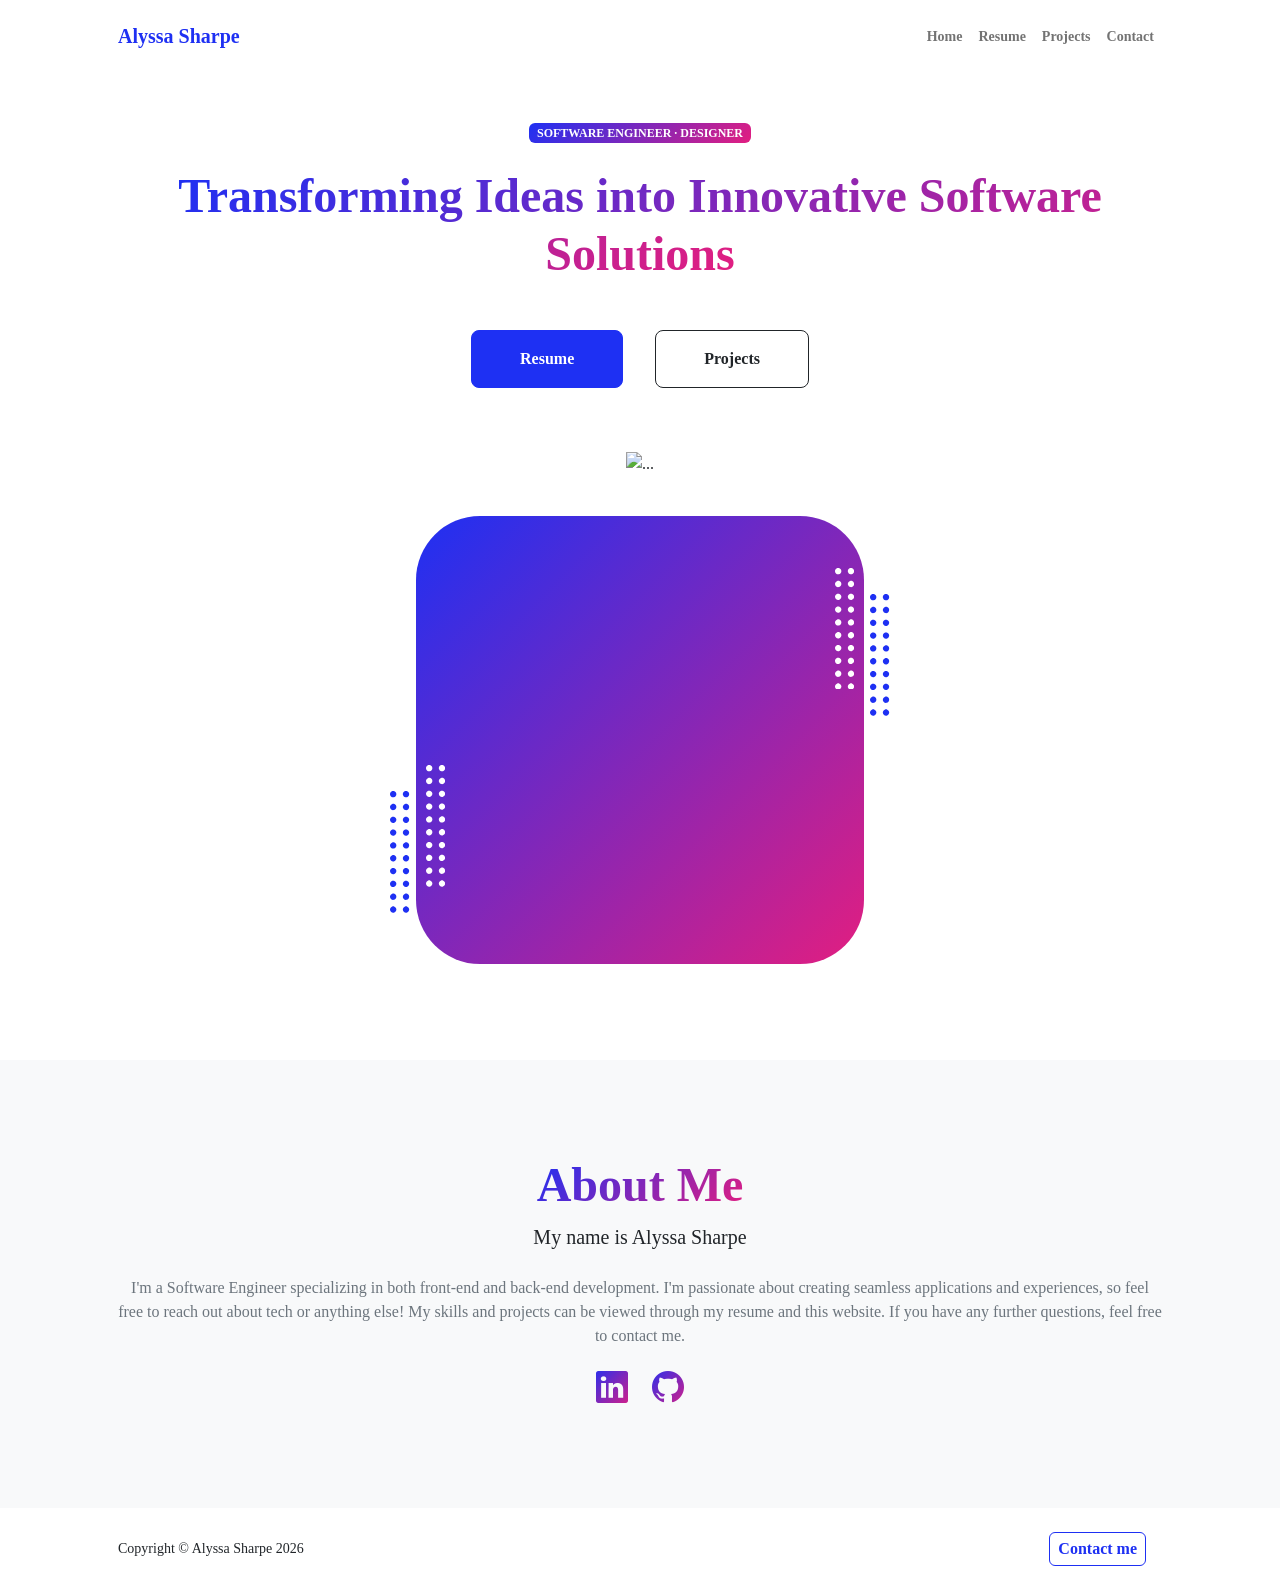
==== commit 1c5850db: "Maintenance 2026" ====
--- a/index.html
+++ b/index.html
@@ -53,8 +53,6 @@
                             <!-- Header profile picture-->
                             <div class="d-flex justify-content-center mt-5 mt-xxl-0">
                                 <div class="profile bg-gradient-primary-to-secondary">
-                                    <!-- TIP: For best results, use a photo with a transparent background like the demo example below-->
-                                    <!-- Watch a tutorial on how to do this on YouTube (link)-->
                                     <img class="profile-img" src="assets/portrait_transparent.png" alt="..." />
                                     <div class="dots-1">
                                         <!-- SVG Dots-->
@@ -181,7 +179,7 @@
                         <div class="col-xxl-8">
                             <div class="text-center my-5">
                                 <h2 class="display-5 fw-bolder"><span class="text-gradient d-inline">About Me</span></h2>
-                                <p class="lead fw-light mb-4">Hi! My name is Alyssa Sharpe</p>
+                                <p class="lead fw-light mb-4">My name is Alyssa Sharpe</p>
                                 <p class="text-muted">I'm a Software Engineer specializing in both front-end and back-end development. I'm passionate about creating seamless applications and experiences, so feel free to reach out about tech or anything else!
                                     My skills and projects can be viewed through my resume and this website. If you have any further questions, feel free to contact me.</p>
                                 <div class="d-flex justify-content-center fs-2 gap-4">
@@ -198,9 +196,9 @@
         <footer class="bg-white py-4 mt-auto">
             <div class="container px-5">
                 <div class="row align-items-center justify-content-between flex-column flex-sm-row">
-                    <div class="col-auto"><div class="small m-0">Copyright &copy; Alyssa Sharpe 2023</div></div>
+                    <div class="col-auto"><div class="small m-0">Copyright &copy; Alyssa Sharpe 2026</div></div>
                     <div class="col-auto">
-                        <a class="small" href="#!">Contact</a>
+                        <a class="btn btn-outline-primary btn-small px-2 py-1 me-sm-3 fs-6 fw-bolder" href="contact.html">Contact me</a>
                     </div>
                 </div>
             </div>
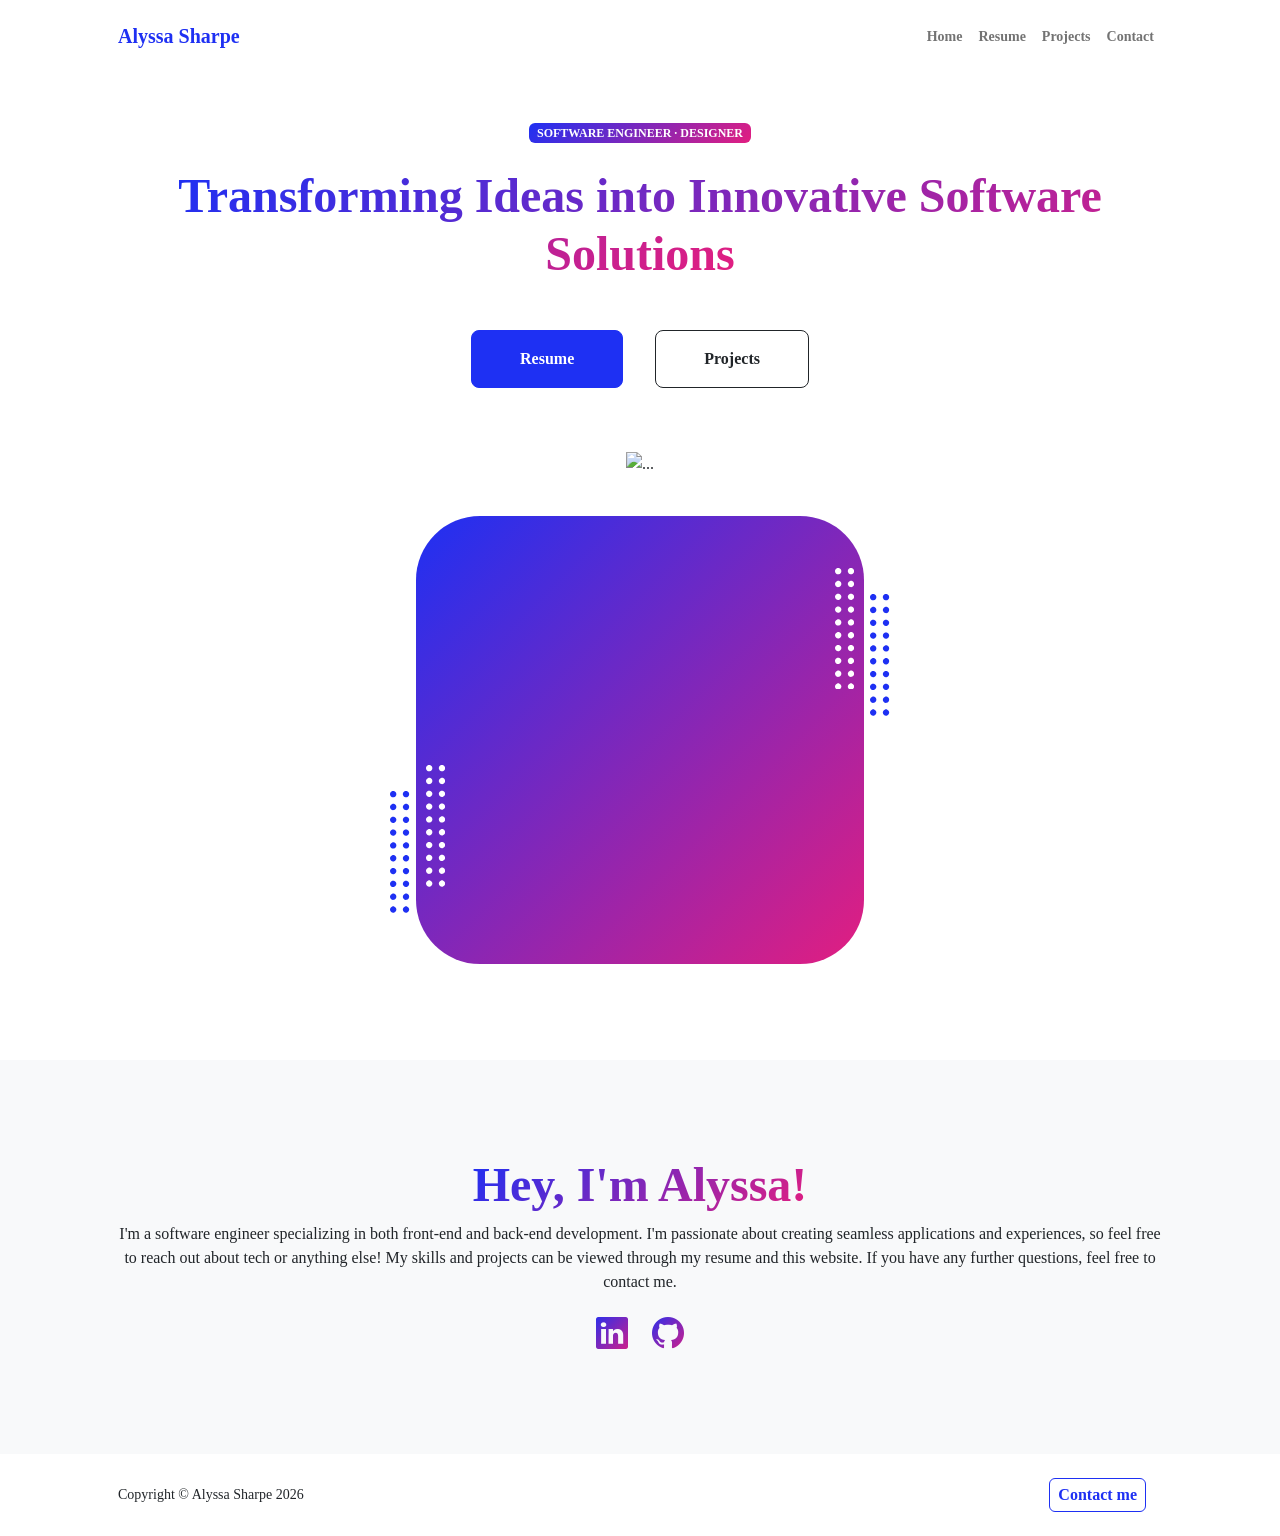
==== commit 0b9237cd: "Adding new project, fixing padding on smaller devices, cleanup" ====
--- a/index.html
+++ b/index.html
@@ -178,9 +178,8 @@
                     <div class="row gx-5 justify-content-center">
                         <div class="col-xxl-8">
                             <div class="text-center my-5">
-                                <h2 class="display-5 fw-bolder"><span class="text-gradient d-inline">About Me</span></h2>
-                                <p class="lead fw-light mb-4">My name is Alyssa Sharpe</p>
-                                <p class="text-muted">I'm a Software Engineer specializing in both front-end and back-end development. I'm passionate about creating seamless applications and experiences, so feel free to reach out about tech or anything else!
+                                <h2 class="display-5 fw-bolder"><span class="text-gradient d-inline">Hey, I'm Alyssa!</span></h2>
+                                <p>I'm a software engineer specializing in both front-end and back-end development. I'm passionate about creating seamless applications and experiences, so feel free to reach out about tech or anything else!
                                     My skills and projects can be viewed through my resume and this website. If you have any further questions, feel free to contact me.</p>
                                 <div class="d-flex justify-content-center fs-2 gap-4">
                                     <a class="text-gradient" href="https://www.linkedin.com/in/alyssajsharpe/"><i class="bi bi-linkedin"></i></a>
